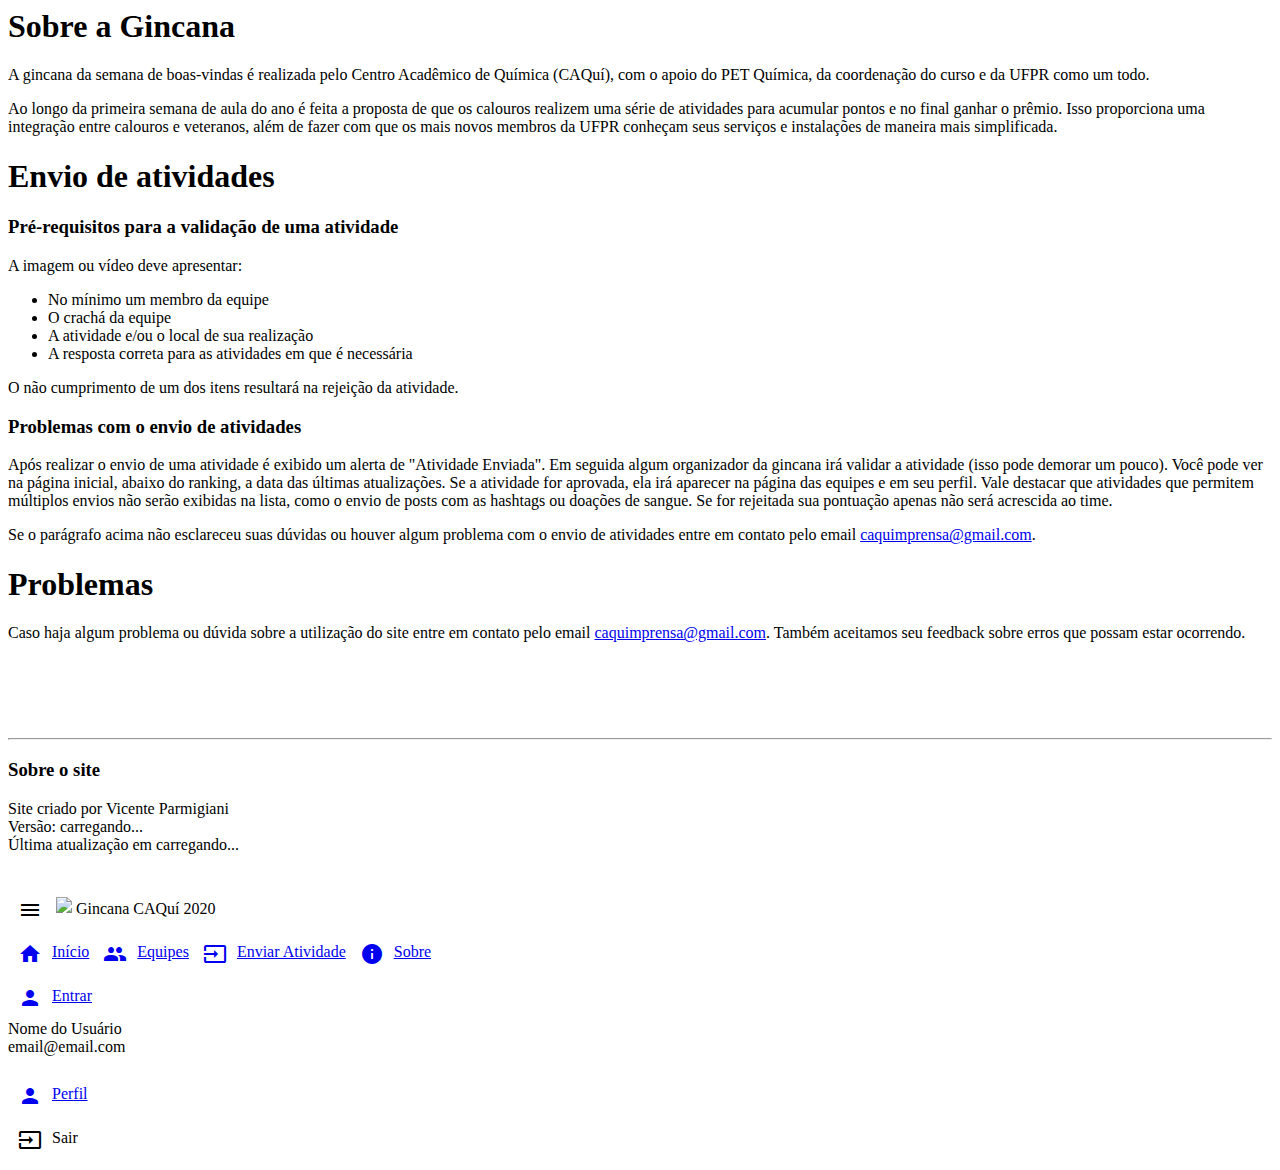
==== about.html @ e0114db7 "Fix on dates" ====
<!doctype= html> <!-- Página criada por Vicente Parmigiani em 12/01/2020 às 22h-->
<html lang="pt">
	<head>
		<title>Sobre | Gincana CAQuí</title>
		<link rel="icon" type="image/webp" href="files/image/CAQUI.webp" />
		<link rel="stylesheet" type="text/css" href="about/about.css">
		<link href="https://fonts.googleapis.com/icon?family=Material+Icons" rel="stylesheet">
		<link href="https://fonts.googleapis.com/css?family=Muli:400,700&display=swap&subset=latin-ext" rel="stylesheet">
		<meta name="viewport" content="width=device-width, initial-scale=1.0">
	</head>
	<body onscroll="headerShadow()">
		<div id="body">
			<h1>Sobre a Gincana</h1>
			<p>A gincana da semana de boas-vindas é realizada pelo Centro Acadêmico
			de Química (CAQuí), com o apoio do PET Química, da coordenação do curso e da UFPR
			como um todo.</p>
			<p>Ao longo da primeira semana de aula do ano é feita a proposta de que os calouros
			realizem uma série de atividades para acumular pontos e no final ganhar o prêmio.
			Isso proporciona uma integração entre calouros e veteranos, além de fazer com que
			os mais novos membros da UFPR conheçam seus serviços e instalações de maneira mais
			simplificada.</p>
			<h1>Envio de atividades</h1>
			<h3>Pré-requisitos para a validação de uma atividade</h3>
			<p>A imagem ou vídeo deve apresentar:</p>
			<ul>
				<li>No mínimo um membro da equipe</li>
				<li>O crachá da equipe</li>
				<li>A atividade e/ou o local de sua realização</li>
				<li>A resposta correta para as atividades em que é necessária</li>
			</ul>
			<p>O não cumprimento de um dos itens resultará na rejeição da atividade.</p>
			<h3>Problemas com o envio de atividades</h3>
			<p>Após realizar o envio de uma atividade é exibido um alerta de "Atividade Enviada".
			Em seguida algum organizador da gincana irá validar a atividade (isso pode demorar um pouco).
			Você pode ver na página inicial, abaixo do ranking, a data das últimas atualizações.
			Se a atividade for aprovada, ela irá aparecer na página das equipes e em seu perfil.
		 	Vale destacar que atividades que permitem múltiplos envios não serão exibidas na lista,
			como o envio de posts com as hashtags ou doações de sangue. Se for rejeitada sua pontuação
			apenas não será acrescida ao time.</p>
			<p>Se o parágrafo acima não esclareceu suas dúvidas ou houver algum problema com o envio
			de atividades entre em contato pelo email <a href="mailto: caquimprensa@gmail.com" target="_blank">caquimprensa@gmail.com</a>.</p>
			<h1>Problemas</h1>
			<p>Caso haja algum problema ou dúvida sobre a utilização do site entre em contato
			pelo email <a href="mailto: caquimprensa@gmail.com" target="_blank">caquimprensa@gmail.com</a>. Também aceitamos seu feedback sobre erros
			que possam estar ocorrendo.</p>
			<br/>
			<br/>
			<br/>
			<br/>
			<hr/>
			<h3>Sobre o site</h3>
			<p>Site criado por Vicente Parmigiani<br/>
			Versão: <span id="version">carregando...</span><br/>
			Última atualização em <span id="lastUpdated">carregando...</span></p>
			<br/>
			<div id="teamsAnimation"></div>
		</div>

		<div id="header" class="headerNoShadow">
			<i id="sandwich" class="menuIcons material-icons" onclick="openMenu()" md-24 md-light style="vertical-align: middle;padding: 10px; cursor:pointer;">menu</i>
			<img src="files/image/CAQUI.webp"/ class="headerImage">
			<text id="logo">Gincana CAQuí 2020</text>
			<div id="menuHolder">
				<div id="menu">
					<a class="menu" href="./index.html"><i class="menuIcons material-icons" md-24 md-light style="vertical-align: middle;padding: 10px;">home</i>Início</a>
					<a class="menu" href="./updates.html"><i class="menuIcons material-icons" md-24 md-light style="vertical-align: middle;padding: 10px;">people</i>Equipes</a>
					<a class="menu" href="./send.html"><i class="menuIcons material-icons" md-24 md-light style="vertical-align: middle;padding: 10px;">input</i>Enviar Atividade</a>
					<a class="menu menuSelected" href="./about.html"><i class="menuIcons material-icons" md-24 md-light style="vertical-align: middle;padding: 10px;">info</i>Sobre</a>
				</div>
			</div>
			<div id="userPhoto" onclick="popup()"/></div>
		</div>

		<div id="popupMenu" class="popupMenu hide">
			<a class="popupItem" href="./login.html"><i class="material-icons" md-24 md-light style="vertical-align: middle;padding: 10px;">person</i>Entrar</a>
		</div>

		<div id="popupMenuLogged" class="popupMenu hide">
			<text class="popupTitle" id="userName">Nome do Usuário</text><br>
			<text class="popupSubitle" id="userEmail" >email@email.com</text><br><bR>
			<a class="popupItem" href="./profile.html"><i class="material-icons" md-24 md-light style="vertical-align: middle;padding: 10px;">person</i>Perfil</a><br>
			<text class="popupItem" onclick="signOut()"><i class="material-icons" md-24 md-light style="vertical-align: middle;padding: 10px;">input</i>Sair</text>
		</div>

		<!-- The core Firebase JS SDK is always required and must be listed first -->
		<script src="https://www.gstatic.com/firebasejs/7.6.1/firebase-app.js"></script>

		<!-- TODO: Add SDKs for Firebase products that you want to use
		     https://firebase.google.com/docs/web/setup#available-libraries -->
		<script src="https://www.gstatic.com/firebasejs/7.6.1/firebase-analytics.js"></script>
		<script src="https://www.gstatic.com/firebasejs/7.6.1/firebase-database.js"></script>
		<script src="https://www.gstatic.com/firebasejs/7.6.1/firebase-auth.js"></script>

		<script type="text/javascript" src="version.js"></script>
		<script type="text/javascript" src="about/about.js" onload="loadPage()"></script>
	</body>
</html>
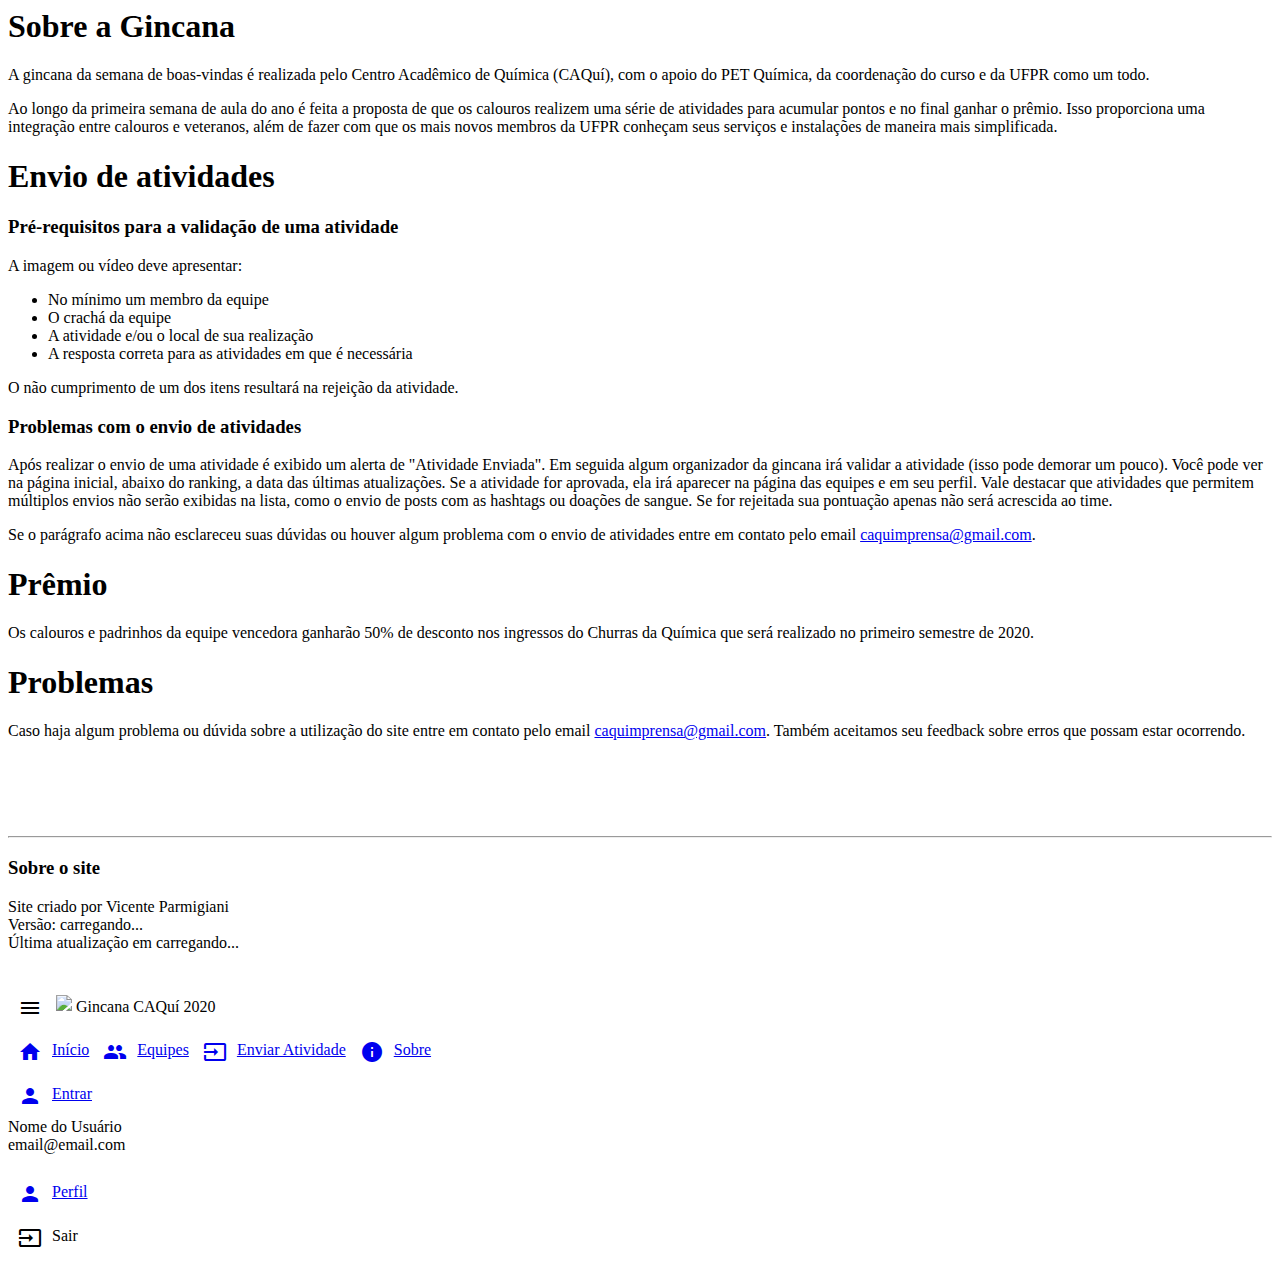
==== commit f954fed6: "Prize added" ====
--- a/about.html
+++ b/about.html
@@ -39,6 +39,9 @@
 			apenas não será acrescida ao time.</p>
 			<p>Se o parágrafo acima não esclareceu suas dúvidas ou houver algum problema com o envio
 			de atividades entre em contato pelo email <a href="mailto: caquimprensa@gmail.com" target="_blank">caquimprensa@gmail.com</a>.</p>
+			<h1>Prêmio</h1>
+			<p>Os calouros e padrinhos da equipe vencedora ganharão 50% de desconto nos ingressos
+			do Churras da Química que será realizado no primeiro semestre de 2020.</p>
 			<h1>Problemas</h1>
 			<p>Caso haja algum problema ou dúvida sobre a utilização do site entre em contato
 			pelo email <a href="mailto: caquimprensa@gmail.com" target="_blank">caquimprensa@gmail.com</a>. Também aceitamos seu feedback sobre erros
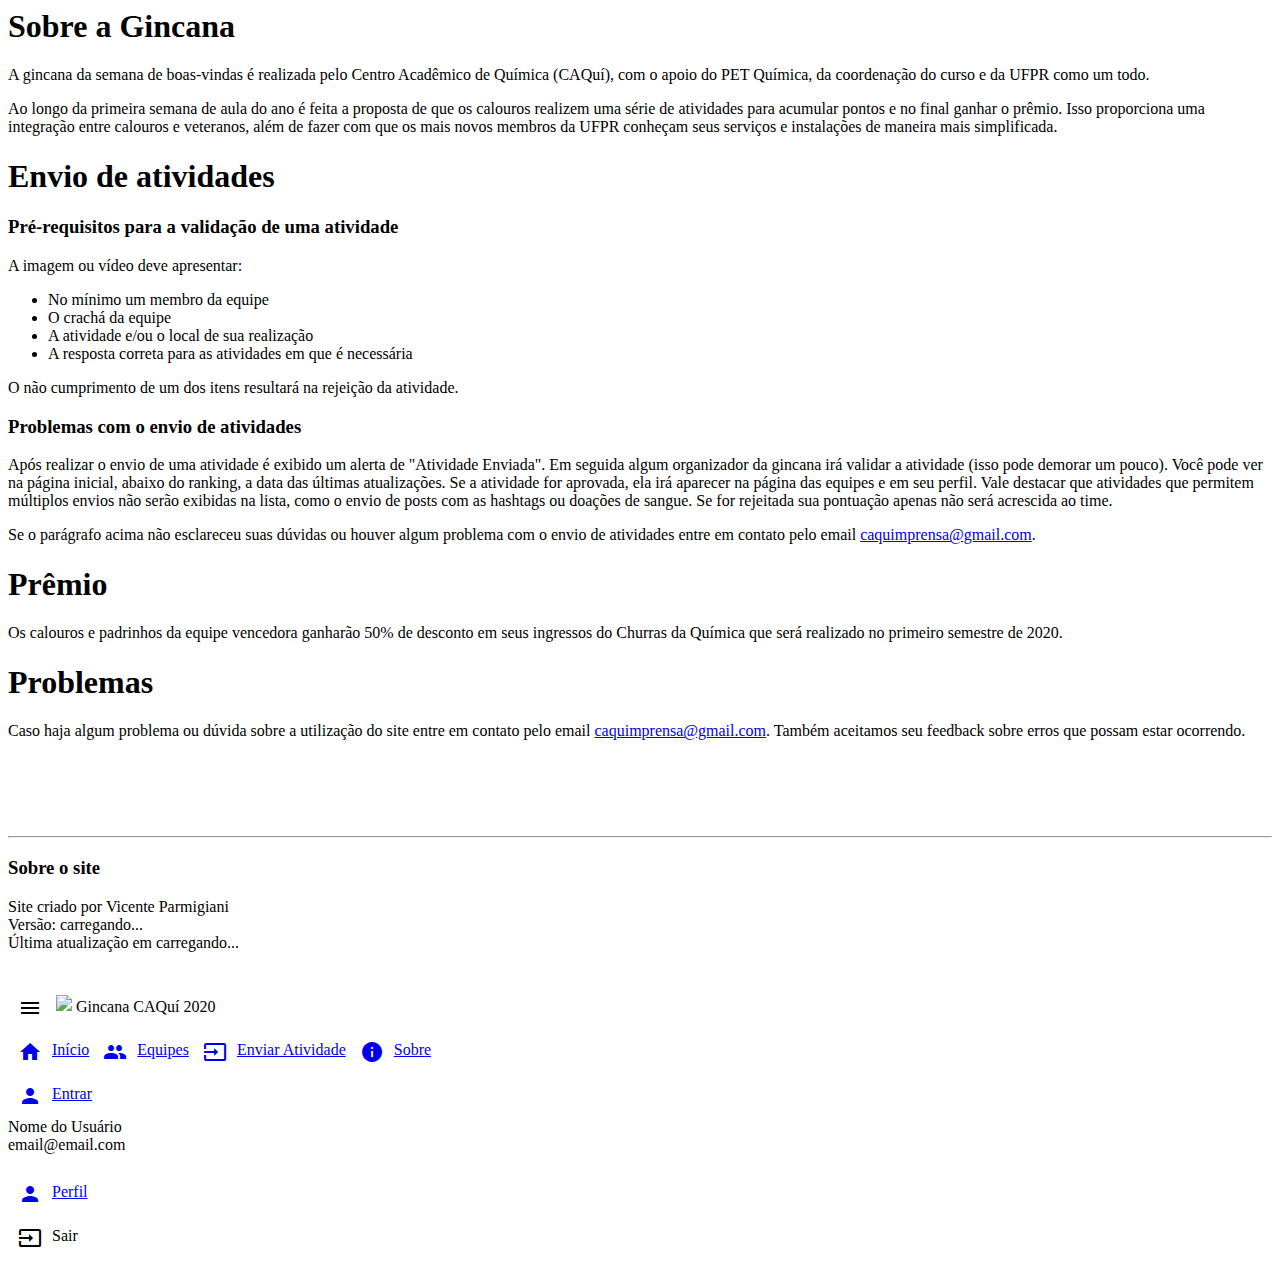
==== commit 1fb3da72: "Fix" ====
--- a/about.html
+++ b/about.html
@@ -40,7 +40,7 @@
 			<p>Se o parágrafo acima não esclareceu suas dúvidas ou houver algum problema com o envio
 			de atividades entre em contato pelo email <a href="mailto: caquimprensa@gmail.com" target="_blank">caquimprensa@gmail.com</a>.</p>
 			<h1>Prêmio</h1>
-			<p>Os calouros e padrinhos da equipe vencedora ganharão 50% de desconto nos ingressos
+			<p>Os calouros e padrinhos da equipe vencedora ganharão 50% de desconto em seus ingressos
 			do Churras da Química que será realizado no primeiro semestre de 2020.</p>
 			<h1>Problemas</h1>
 			<p>Caso haja algum problema ou dúvida sobre a utilização do site entre em contato
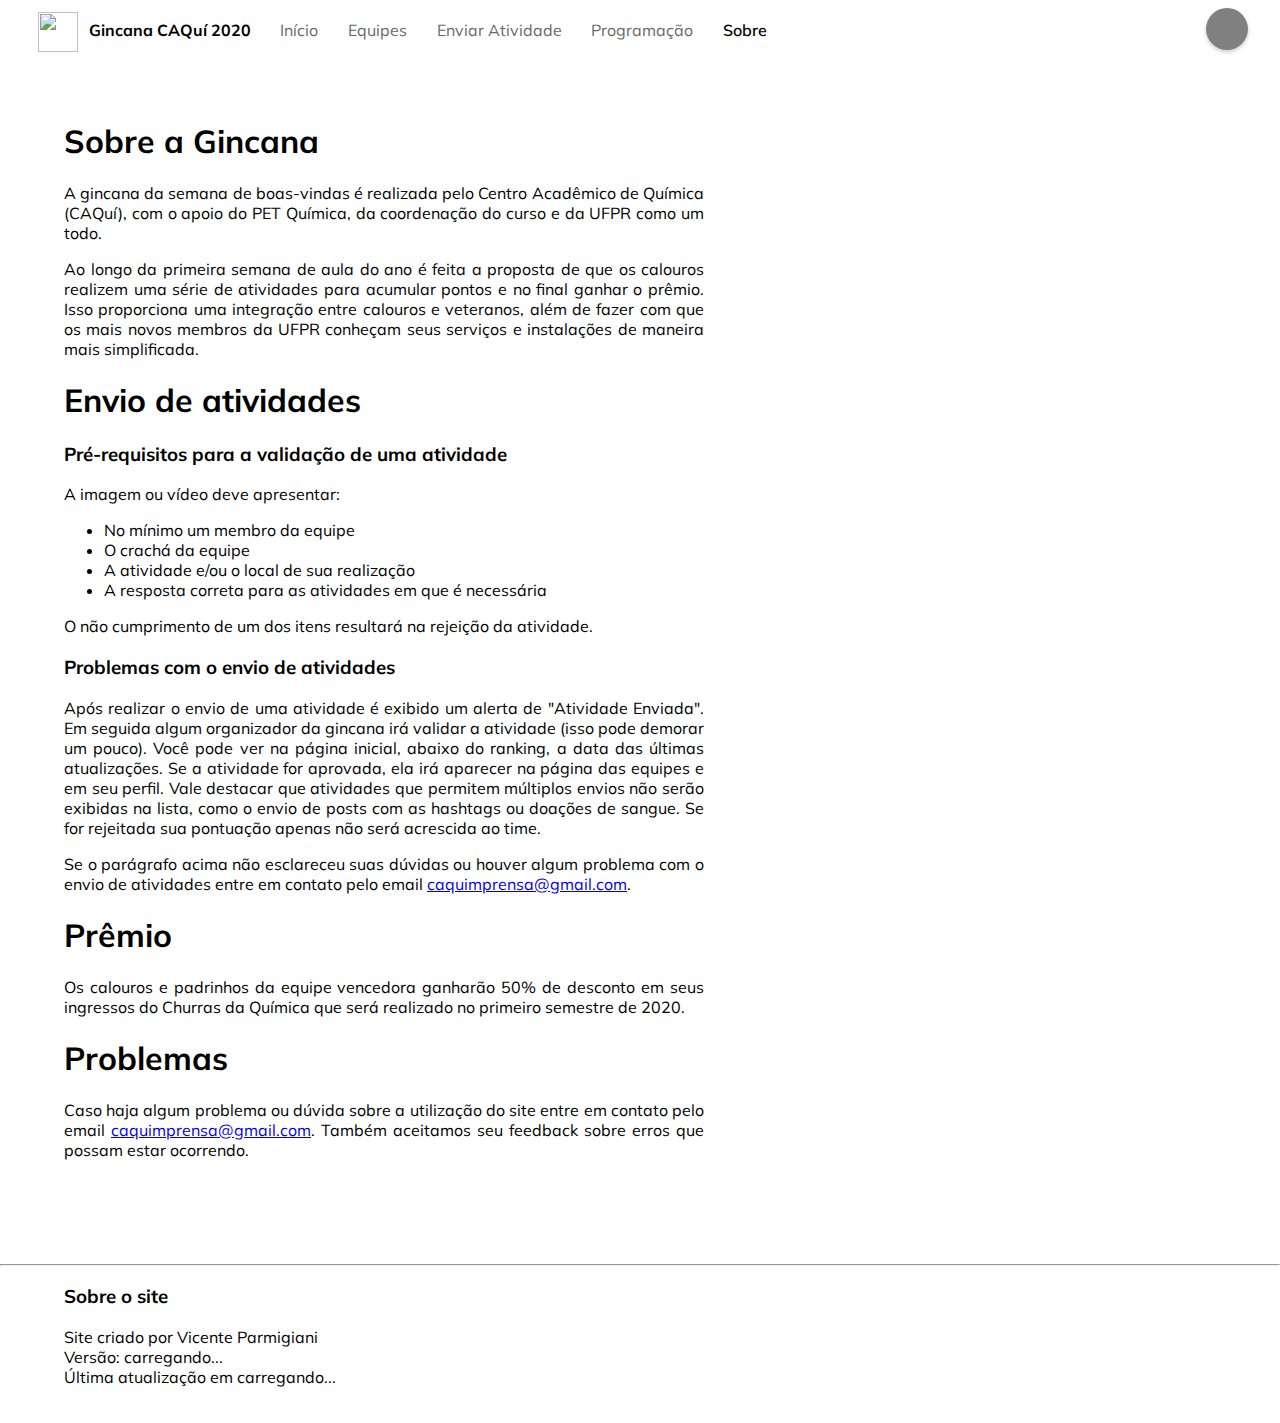
==== commit 0a41f014: "v1.0.4 - Beta schedule added" ====
--- a/about.html
+++ b/about.html
@@ -68,6 +68,7 @@
 					<a class="menu" href="./index.html"><i class="menuIcons material-icons" md-24 md-light style="vertical-align: middle;padding: 10px;">home</i>Início</a>
 					<a class="menu" href="./updates.html"><i class="menuIcons material-icons" md-24 md-light style="vertical-align: middle;padding: 10px;">people</i>Equipes</a>
 					<a class="menu" href="./send.html"><i class="menuIcons material-icons" md-24 md-light style="vertical-align: middle;padding: 10px;">input</i>Enviar Atividade</a>
+					<a class="menu" href="./schedule.html"><i class="menuIcons material-icons" md-24 md-light style="vertical-align: middle;padding: 10px;">calendar_today</i>Programação</a>
 					<a class="menu menuSelected" href="./about.html"><i class="menuIcons material-icons" md-24 md-light style="vertical-align: middle;padding: 10px;">info</i>Sobre</a>
 				</div>
 			</div>
--- a/about/about.css
+++ b/about/about.css
@@ -0,0 +1,267 @@
+/* Animation */
+
+#teamsAnimation {
+  width: 25vw;
+  height: 25vw;
+  position: absolute;
+  right: 10vw;
+  top: 50%;
+  transform: translate(0px, -50%);
+  background-size: cover;
+  background-repeat: no-repeat;
+  background-position: center;
+  animation-name: animation;
+  animation-duration: 3s;
+  animation-iteration-count: infinite;
+  animation-timing-function: ease-out;
+  transition-duration: 0.5s;
+  background-image: url('../files/image/CAQUI.webp');
+}
+
+@keyframes animation {
+  10% {width: 25vw; height: 25vw; right:10vw}
+  15% {width: 26vw; height: 26vw; right:9.5vw;}
+  20% {width: 25vw; height: 25vw; right:10vw}
+  100% {width: 25vw; height: 25vw; right:10vw}
+}
+
+/* Useful code */
+
+hr {
+  margin-left: -5vw;
+}
+
+p {
+  max-width: 50vw;
+  text-align: justify;
+}
+
+#body {
+  padding-left: 5vw;
+  padding-top: 100px;
+}
+
+/* Default Style */
+
+body {
+  margin: 0;
+  font-family: 'Muli', sans-serif;
+  overflow-x: hidden;
+}
+
+#header {
+  width: 100%;
+  height: 60px;
+  box-shadow: 0px 2px 5px rgba(0,0,0,0.28);
+  padding-left: 3%;
+  line-height: 60px;
+  position: fixed;
+  transition-duration: 0.3s;
+  top: 0%;
+  left: 0%;
+  z-index: 99;
+  background-color: white;
+}
+
+#header.headerNoShadow {
+  box-shadow: 0px 0px 0px rgba(0,0,0,0.0);
+  background-color: white;
+}
+
+.headerImage {
+  height: 40px;
+  vertical-align: middle;
+}
+
+#logo {
+  font-weight: bold;
+  margin-left: 0.5%
+}
+
+.menu {
+  color: dimgray;
+  margin-left: 2%;
+  transition-duration: 0.3s;
+  cursor: pointer;
+  text-decoration: none;
+}
+
+.menu:hover {
+  color: black;
+}
+
+.menuSelected {
+  color: black;
+  font-weight: 600;
+}
+
+#userPhoto {
+  border-radius: 100%;
+  background-color: gray;
+  box-shadow: 0px 2px 4px rgba(0, 0, 0, 0.20);
+  position: fixed;
+  right: 2.5%;
+  top: 7.5px;
+  padding-top: 42px;
+  width: 42px;
+  cursor: pointer;
+  background-image: url('../files/image/unknownUser.webp');
+  background-repeat: no-repeat;
+  background-size: cover;
+  background-position: center;
+  transition-duration: 0.5s;
+}
+
+.popupMenu {
+  position: fixed;
+  top:70px;
+  right: 1%;
+  box-shadow: 0px 4px 5px rgba(0, 0, 0, 0.28);
+  padding: 20px;
+  padding-right: 25px;
+  min-width: 20vw;
+  border-radius: 4px;
+  transition-duration: 0.3s;
+  z-index: 100;
+  background-color: white;
+}
+
+.popupTitle {
+  font-weight: bold;
+  font-size: 18px;
+  width: 100%;
+}
+
+.popupSubitle {
+  color: dimgray;
+  font-size: 14px;
+}
+
+.popupItem {
+  transition-duration: 0.2s;
+  cursor: pointer;
+  color: black;
+  text-decoration: none;
+}
+
+.popupItem:hover {
+  padding-left: 10px;
+  text-decoration: underline;
+}
+
+.hide {
+  display: none;
+  position: fixed;
+  top: -1000%;
+}
+
+@font-face {
+  font-family: 'Material Icons';
+  font-style: normal;
+  font-weight: 400;
+  src: url(https://example.com/MaterialIcons-Regular.eot); /* For IE6-8 */
+  src: local('Material Icons'),
+    local('MaterialIcons-Regular'),
+    url(https://example.com/MaterialIcons-Regular.woff2) format('woff2'),
+    url(https://example.com/MaterialIcons-Regular.woff) format('woff'),
+    url(https://example.com/MaterialIcons-Regular.ttf) format('truetype');
+}
+.material-icons {
+  font-family: 'Material Icons';
+  font-weight: normal;
+  font-style: normal;
+  font-size: 24px;  /* Preferred icon size */
+  display: inline-block;
+  line-height: 1;
+  text-transform: none;
+  letter-spacing: normal;
+  word-wrap: normal;
+  white-space: nowrap;
+  direction: ltr;
+
+  /* Support for all WebKit browsers. */
+  -webkit-font-smoothing: antialiased;
+  /* Support for Safari and Chrome. */
+  text-rendering: optimizeLegibility;
+
+  /* Support for Firefox. */
+  -moz-osx-font-smoothing: grayscale;
+
+  /* Support for IE. */
+  font-feature-settings: 'liga';
+}
+
+i.menuIcons {
+  display: none;
+}
+
+#menu, #menuHolder {
+  display: inline;
+}
+
+@media all and (max-width: 70em) {
+  .podiumImage {
+    width: 30vh;
+    height: 30vh;
+  }
+  .podium {
+    margin-top: 5vh;
+  }
+}
+
+/* Mobile adjustments */
+
+@media all and (max-width: 50em) {
+  #menu {
+    background-color: white;
+    width: 60vw;
+    height: 100vh;
+    max-width: 16em;
+    box-shadow: 2px 4px 5px rgba(0, 0, 0, 0.28);
+    display: block;
+    padding-left: 3vw;
+    padding-top: 30px;
+    position: absolute;
+    left: -65vw;
+    top: 0%;
+    transition-duration: 0.3s;
+  }
+  #menu.show {
+    left: 0%;
+  }
+  .menu {
+    display: block;
+  }
+  #menuHolder {
+    width: 100vw;
+    height: 100vh;
+    display: block;
+    position: fixed;
+    top: 0%;
+    left: 0%;
+    z-index: -101;
+    transition-duration: 0.3s;
+    visibility: hidden;
+  }
+  #menuHolder.shadow {
+    background-color: rgba(0, 0, 0, 0.4);
+    z-index: 101;
+    visibility: visible;
+  }
+  i.menuIcons {
+    display: inline-block;
+  }
+  .podiumImage {
+    width: 20vh;
+    height: 20vh;
+  }
+  .podium {
+    margin-top: 17vh;
+  }
+  p {
+    max-width: 90vw;
+  }
+  #teamsAnimation {
+    display: none;
+  }
+}
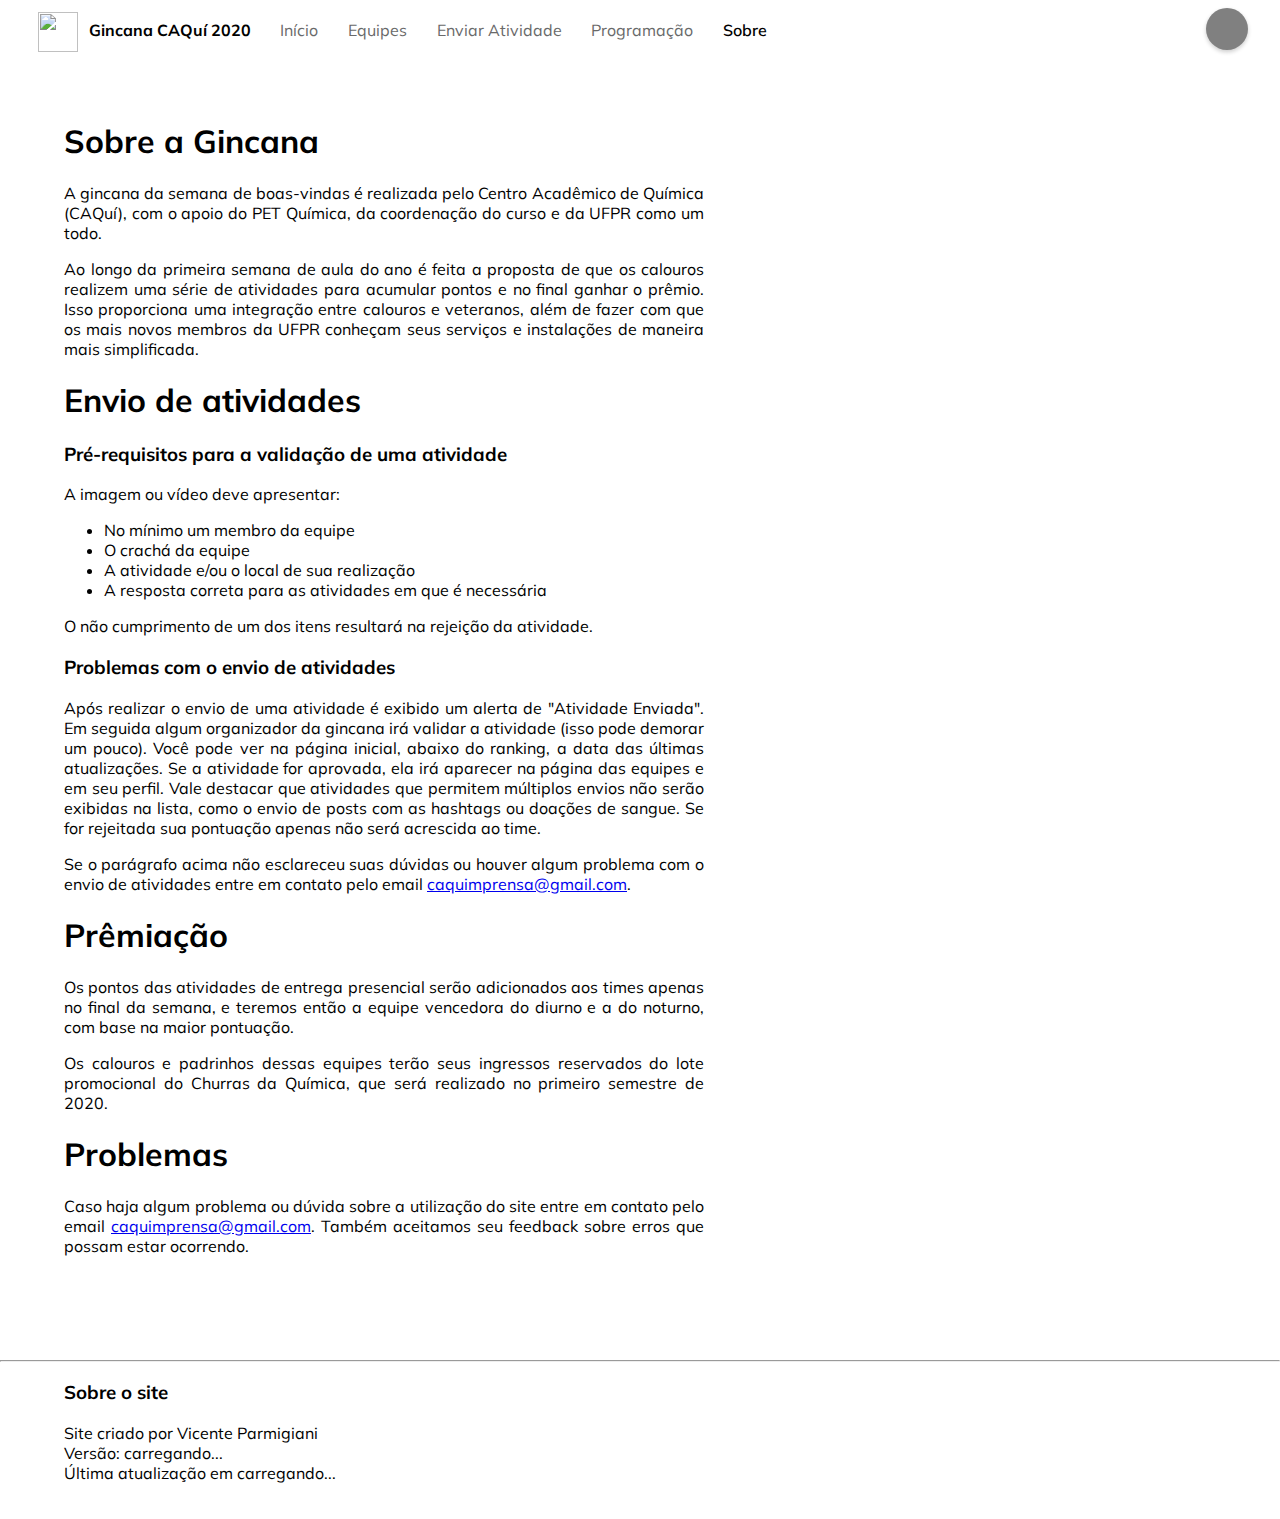
==== commit a9a5438f: "Prize update" ====
--- a/about.html
+++ b/about.html
@@ -39,9 +39,11 @@
 			apenas não será acrescida ao time.</p>
 			<p>Se o parágrafo acima não esclareceu suas dúvidas ou houver algum problema com o envio
 			de atividades entre em contato pelo email <a href="mailto: caquimprensa@gmail.com" target="_blank">caquimprensa@gmail.com</a>.</p>
-			<h1>Prêmio</h1>
-			<p>Os calouros e padrinhos da equipe vencedora ganharão 50% de desconto em seus ingressos
-			do Churras da Química que será realizado no primeiro semestre de 2020.</p>
+			<h1>Prêmiação</h1>
+			<p>Os pontos das atividades de entrega presencial serão adicionados aos times apenas no final
+				da semana, e teremos então a equipe vencedora do diurno e a do noturno, com base na maior pontuação.</p>
+			<p>Os calouros e padrinhos dessas equipes terão seus ingressos reservados do lote promocional do
+				Churras da Química, que será realizado no primeiro semestre de 2020.</p>
 			<h1>Problemas</h1>
 			<p>Caso haja algum problema ou dúvida sobre a utilização do site entre em contato
 			pelo email <a href="mailto: caquimprensa@gmail.com" target="_blank">caquimprensa@gmail.com</a>. Também aceitamos seu feedback sobre erros
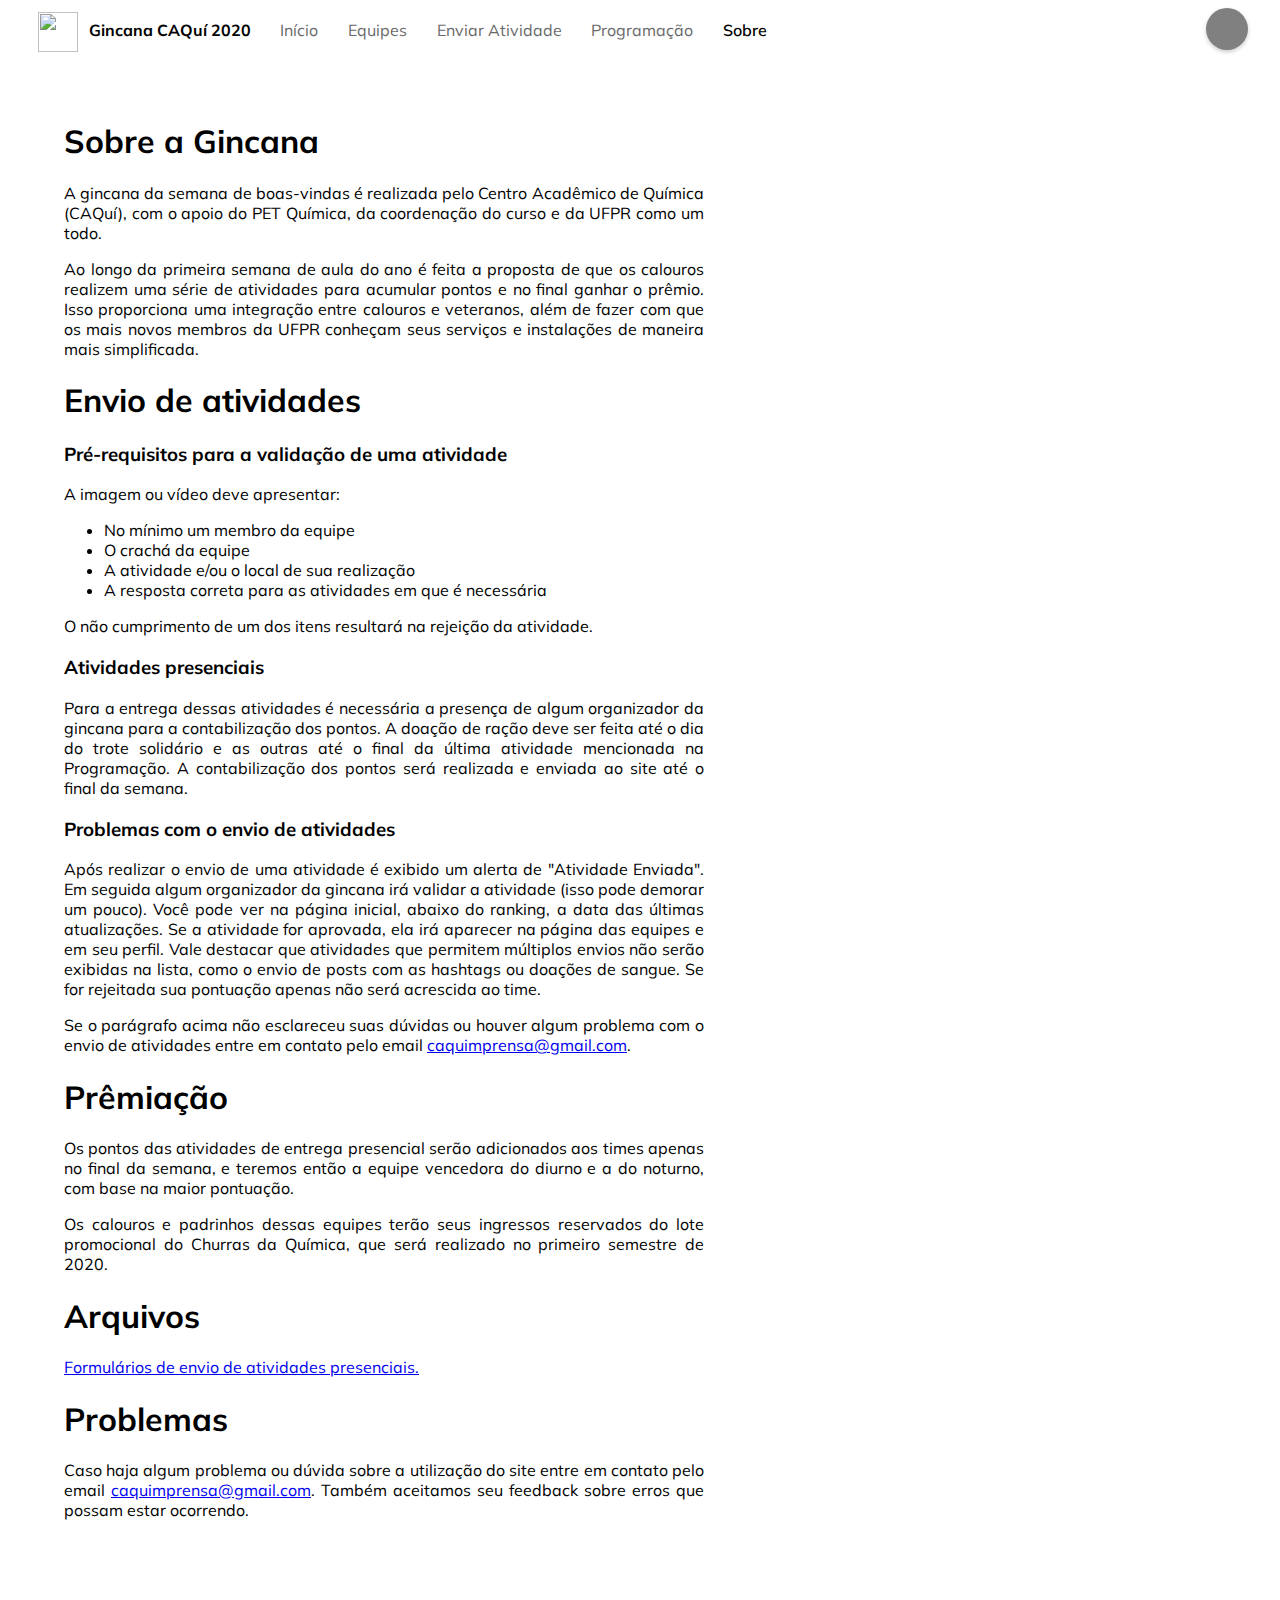
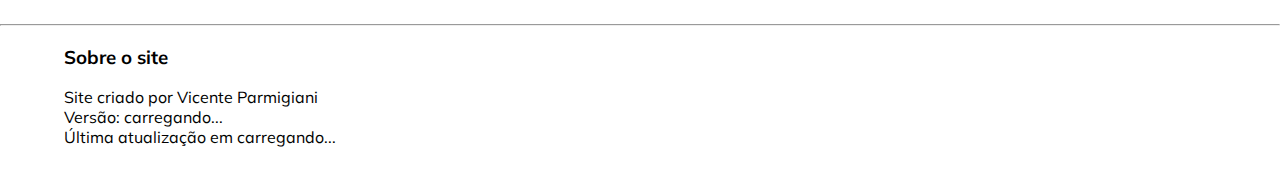
==== commit ebd7ebef: "Rules updated and more info added" ====
--- a/about.html
+++ b/about.html
@@ -29,6 +29,11 @@
 				<li>A resposta correta para as atividades em que é necessária</li>
 			</ul>
 			<p>O não cumprimento de um dos itens resultará na rejeição da atividade.</p>
+			<h3>Atividades presenciais</h3>
+			<p>Para a entrega dessas atividades é necessária a presença de algum organizador da gincana
+				para a contabilização dos pontos. A doação de ração deve ser feita até o dia do trote
+				solidário e as outras até o final da última atividade mencionada na Programação.
+				A contabilização dos pontos será realizada e enviada ao site até o final da semana.</p>
 			<h3>Problemas com o envio de atividades</h3>
 			<p>Após realizar o envio de uma atividade é exibido um alerta de "Atividade Enviada".
 			Em seguida algum organizador da gincana irá validar a atividade (isso pode demorar um pouco).
@@ -44,6 +49,8 @@
 				da semana, e teremos então a equipe vencedora do diurno e a do noturno, com base na maior pontuação.</p>
 			<p>Os calouros e padrinhos dessas equipes terão seus ingressos reservados do lote promocional do
 				Churras da Química, que será realizado no primeiro semestre de 2020.</p>
+			<h1>Arquivos</h1>
+			<p><a href="https://docs.google.com/document/d/1FXLOdlAJ_IRGxykpLHDfwtAxBtmFwLcN2kcdakgMfyw/edit?usp=sharing" target="_blank">Formulários de envio de atividades presenciais.</a></p>
 			<h1>Problemas</h1>
 			<p>Caso haja algum problema ou dúvida sobre a utilização do site entre em contato
 			pelo email <a href="mailto: caquimprensa@gmail.com" target="_blank">caquimprensa@gmail.com</a>. Também aceitamos seu feedback sobre erros
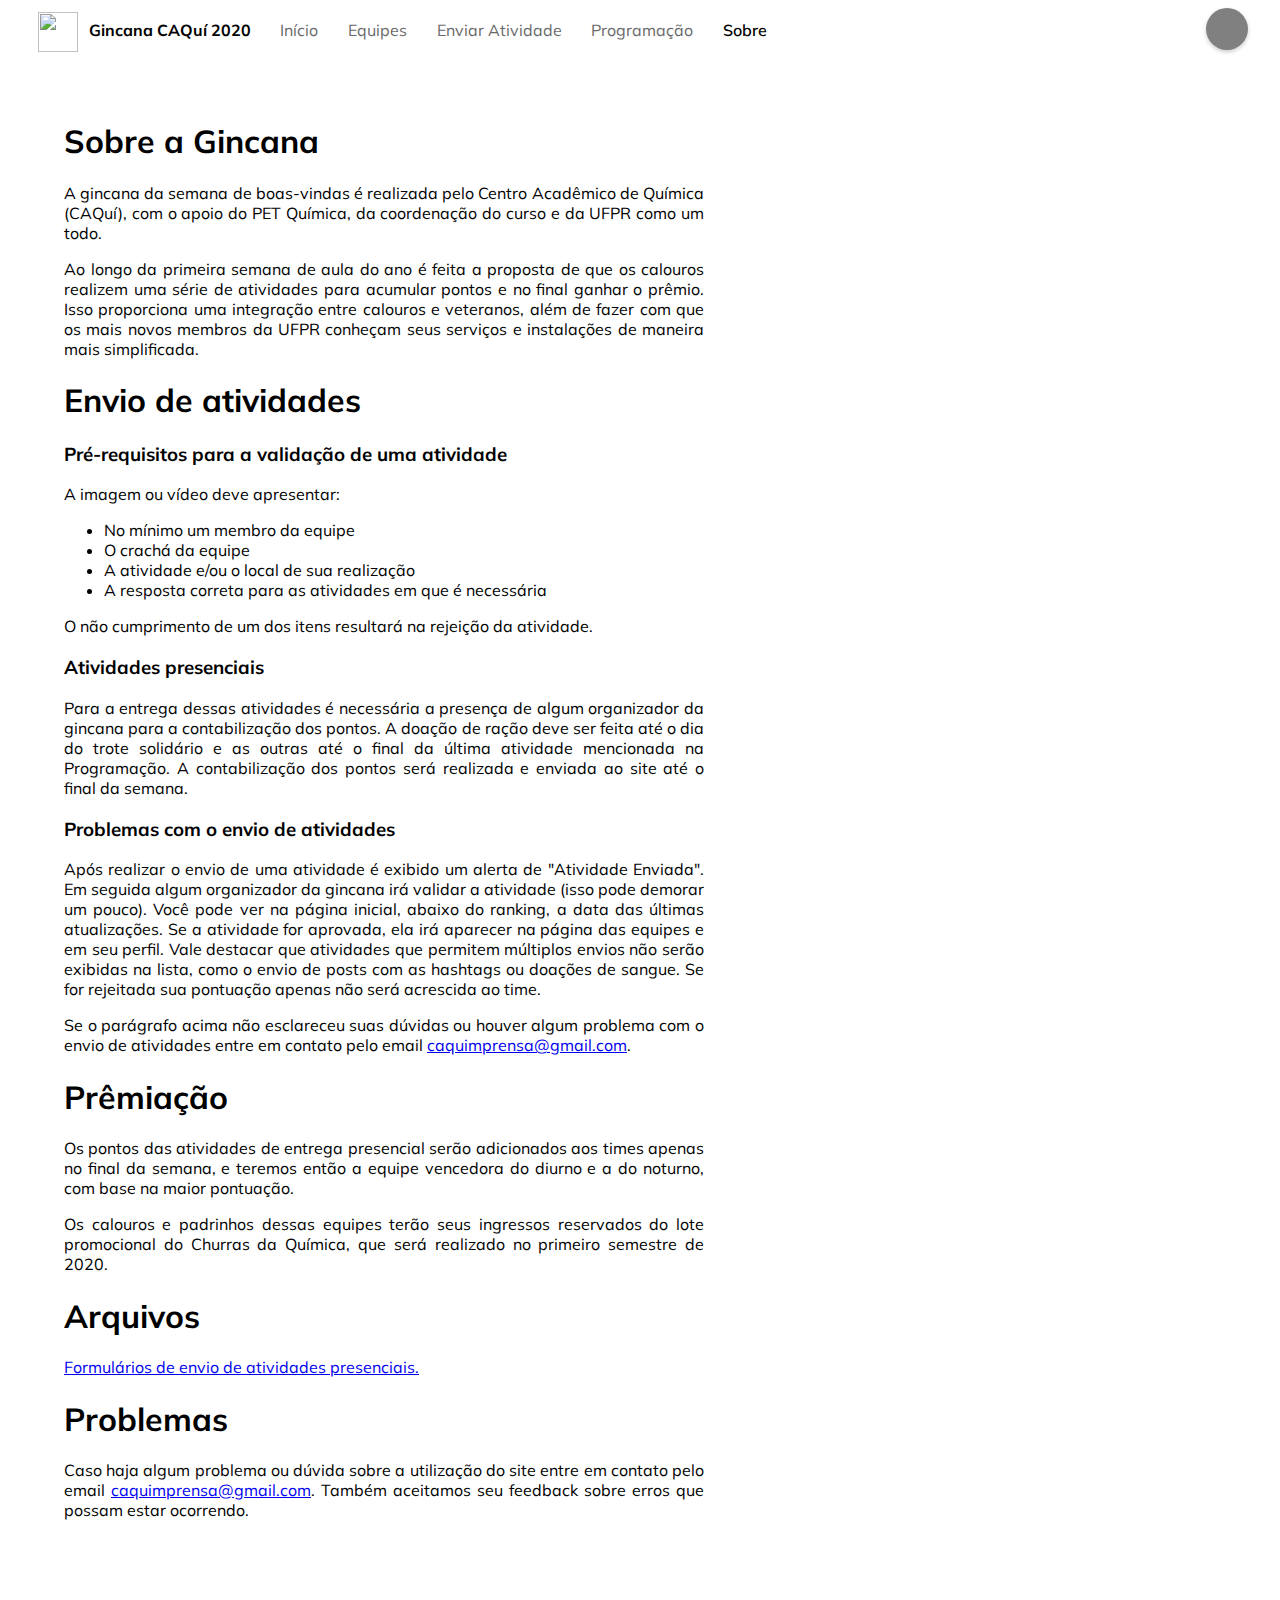
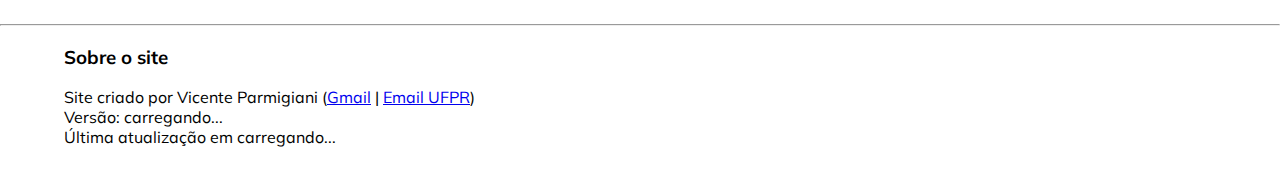
==== commit be2d1506: "Added my email adress" ====
--- a/about.html
+++ b/about.html
@@ -61,7 +61,7 @@
 			<br/>
 			<hr/>
 			<h3>Sobre o site</h3>
-			<p>Site criado por Vicente Parmigiani<br/>
+			<p>Site criado por Vicente Parmigiani (<a href="mailto:vicenteparmigiani@gmail.com">Gmail</a> | <a href="mailto:vicenteparmigiani@ufpr.br">Email UFPR</a>)<br/>
 			Versão: <span id="version">carregando...</span><br/>
 			Última atualização em <span id="lastUpdated">carregando...</span></p>
 			<br/>
